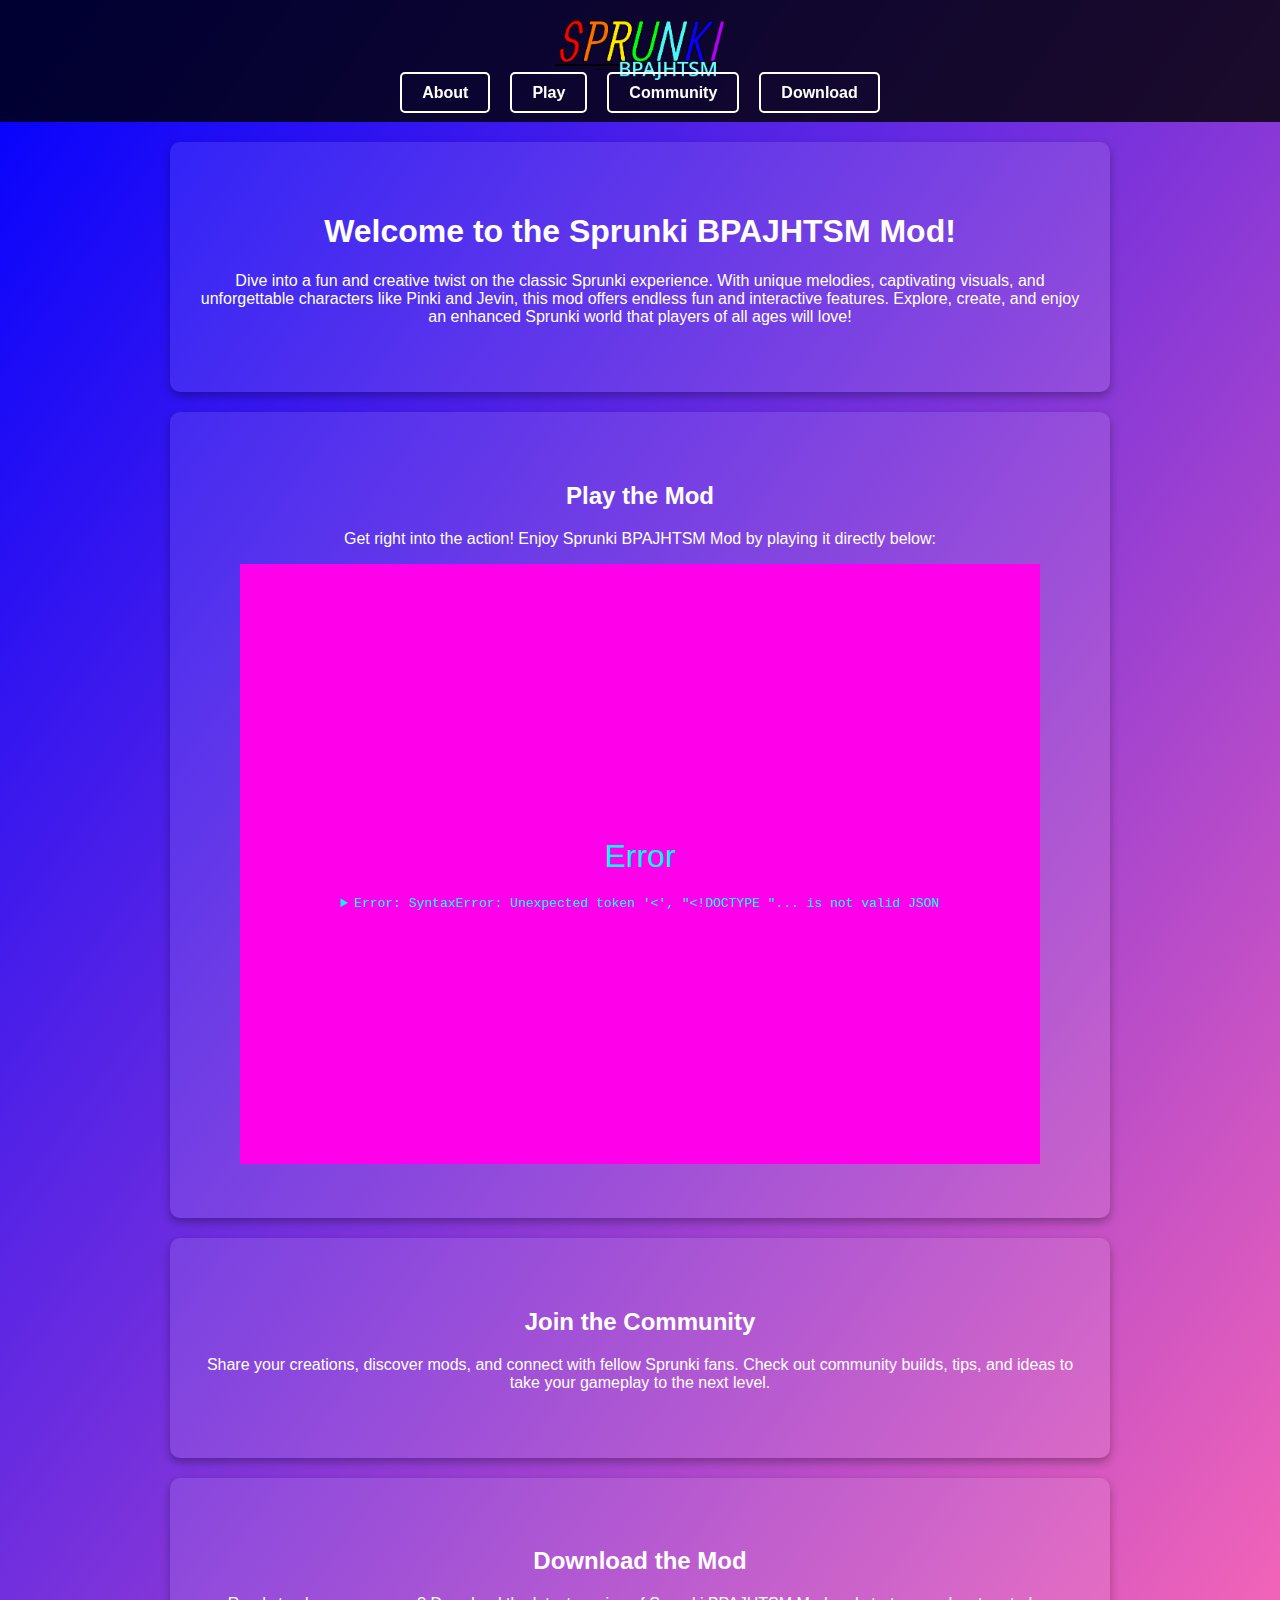
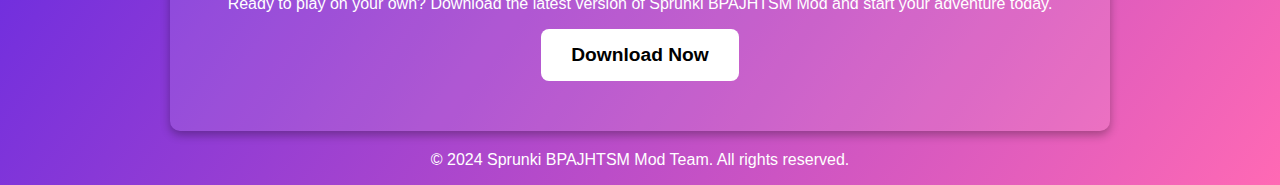
==== index.html @ 32e064cf "Creating the website" ====
<!DOCTYPE html>
<html lang="en">
<head>
    <meta charset="UTF-8">
    <meta name="viewport" content="width=device-width, initial-scale=1.0">
    <title>Sprunki BPAJHTSM Mod Official Website</title>
    <link rel="stylesheet" href="styles.css">
    <!-- Add Favicon -->
    <link rel="icon" href="favicon.ico" type="image/x-icon">
</head>
<body>
    <header>
        <div class="logo">
            <img src="logo.png" alt="Sprunki BPAJHTSM Logo">
        </div>
        <nav>
            <ul>
                <li><a href="#about">About</a></li>
                <li><a href="#play">Play</a></li>
                <li><a href="#community">Community</a></li>
                <li><a href="#download">Download</a></li>
            </ul>
        </nav>
    </header>

    <main>
        <!-- About Section -->
        <section id="about">
            <h1>Welcome to the Sprunki BPAJHTSM Mod!</h1>
            <p>
                Dive into a fun and creative twist on the classic Sprunki experience. With unique melodies, captivating visuals, and unforgettable characters like Pinki and Jevin, this mod offers endless fun and interactive features. Explore, create, and enjoy an enhanced Sprunki world that players of all ages will love!
            </p>
        </section>

        <!-- Play Section -->
        <section id="play">
            <h2>Play the Mod</h2>
            <p>Get right into the action! Enjoy Sprunki BPAJHTSM Mod by playing it directly below:</p>
            <iframe src="sprunki.html" width="800" height="600" frameborder="0"></iframe>
        </section>

        <!-- Community Section -->
        <section id="community">
            <h2>Join the Community</h2>
            <p>
                Share your creations, discover mods, and connect with fellow Sprunki fans. Check out community builds, tips, and ideas to take your gameplay to the next level.
            </p>
        </section>

<!-- Download Section -->
<section id="download">
    <h2>Download the Mod</h2>
    <p>
        Ready to play on your own? Download the latest version of Sprunki BPAJHTSM Mod and start your adventure today.
    </p>
    <a href="https://mega.nz/file/VpZQjZJD#q3RpMnLKEOJIJ-ZSaK1h4yqAZxAssyLnN-aZZOMC8-c" class="download-button" target="_blank">
        Download Now
    </a>
</section>

    </main>

    <footer>
        <p>&copy; 2024 Sprunki BPAJHTSM Mod Team. All rights reserved.</p>
    </footer>
</body>
</html>
---- styles.css ----
/* General Page Styling */
body {
    margin: 0;
    font-family: Arial, sans-serif;
    background: linear-gradient(to bottom right, #0000ff, #ff69b4); /* Blue to pink gradient */
    color: white;
    text-align: center;
}

/* Header Styling */
header {
    background: rgba(0, 0, 0, 0.8); /* Semi-transparent black background */
    padding: 20px;
    position: sticky;
    top: 0;
    z-index: 10;
}

header .logo img {
    max-height: 60px;
}

header nav ul {
    list-style-type: none;
    margin: 0;
    padding: 0;
    display: flex;
    justify-content: center;
    gap: 20px;
}

header nav ul li {
    display: inline;
}

header nav ul li a {
    text-decoration: none;
    color: white;
    font-weight: bold;
    padding: 10px 20px;
    border: 2px solid white;
    border-radius: 5px;
    transition: background-color 0.3s ease, color 0.3s ease;
}

header nav ul li a:hover {
    background-color: white;
    color: black;
}

/* Section Styling */
section {
    padding: 50px 20px;
    margin: 20px auto;
    max-width: 900px;
    background: rgba(255, 255, 255, 0.1); /* Semi-transparent white */
    border-radius: 10px;
    box-shadow: 0 4px 10px rgba(0, 0, 0, 0.3);
}

/* Buttons Styling */
a.download-button {
    display: inline-block;
    text-decoration: none;
    background: white;
    color: black;
    font-weight: bold;
    padding: 15px 30px;
    border: none;
    border-radius: 8px;
    font-size: 1.2em;
    transition: transform 0.2s ease, background-color 0.3s ease;
}

/* Button Hover Effect */
a.download-button:hover {
    transform: scale(1.1); /* Enlarge button on hover */
    background: #ff69b4; /* Change background to pink */
    color: white;
}
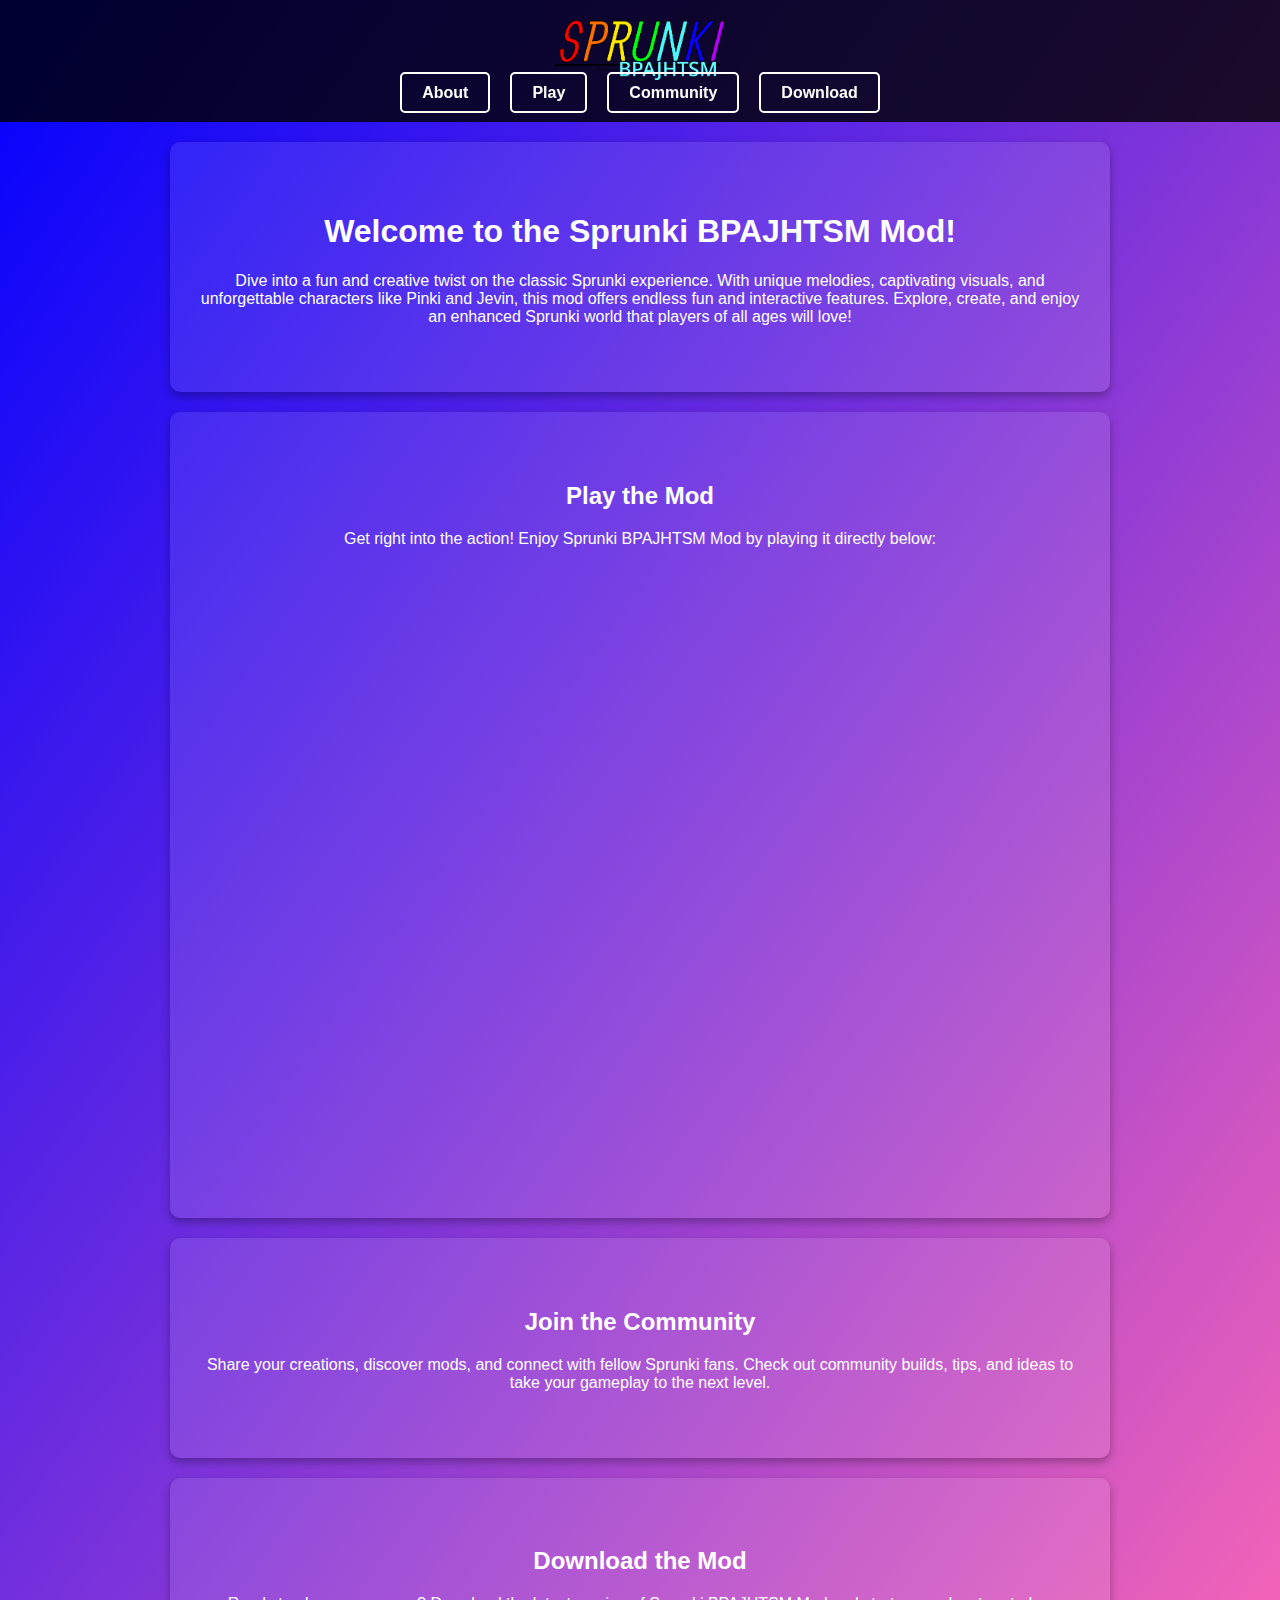
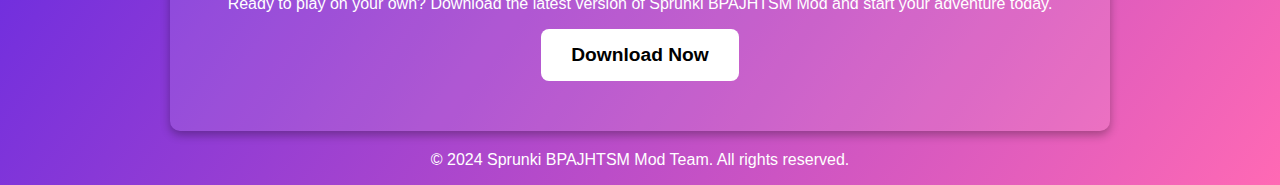
==== commit 4e155351: "Update index.html" ====
--- a/index.html
+++ b/index.html
@@ -36,7 +36,7 @@
         <section id="play">
             <h2>Play the Mod</h2>
             <p>Get right into the action! Enjoy Sprunki BPAJHTSM Mod by playing it directly below:</p>
-            <iframe src="sprunki.html" width="800" height="600" frameborder="0"></iframe>
+            <iframe src="https://itch.io/embed-upload/12126116?color=f571ff" width="800" height="600" frameborder="0"></iframe>
         </section>
 
         <!-- Community Section -->
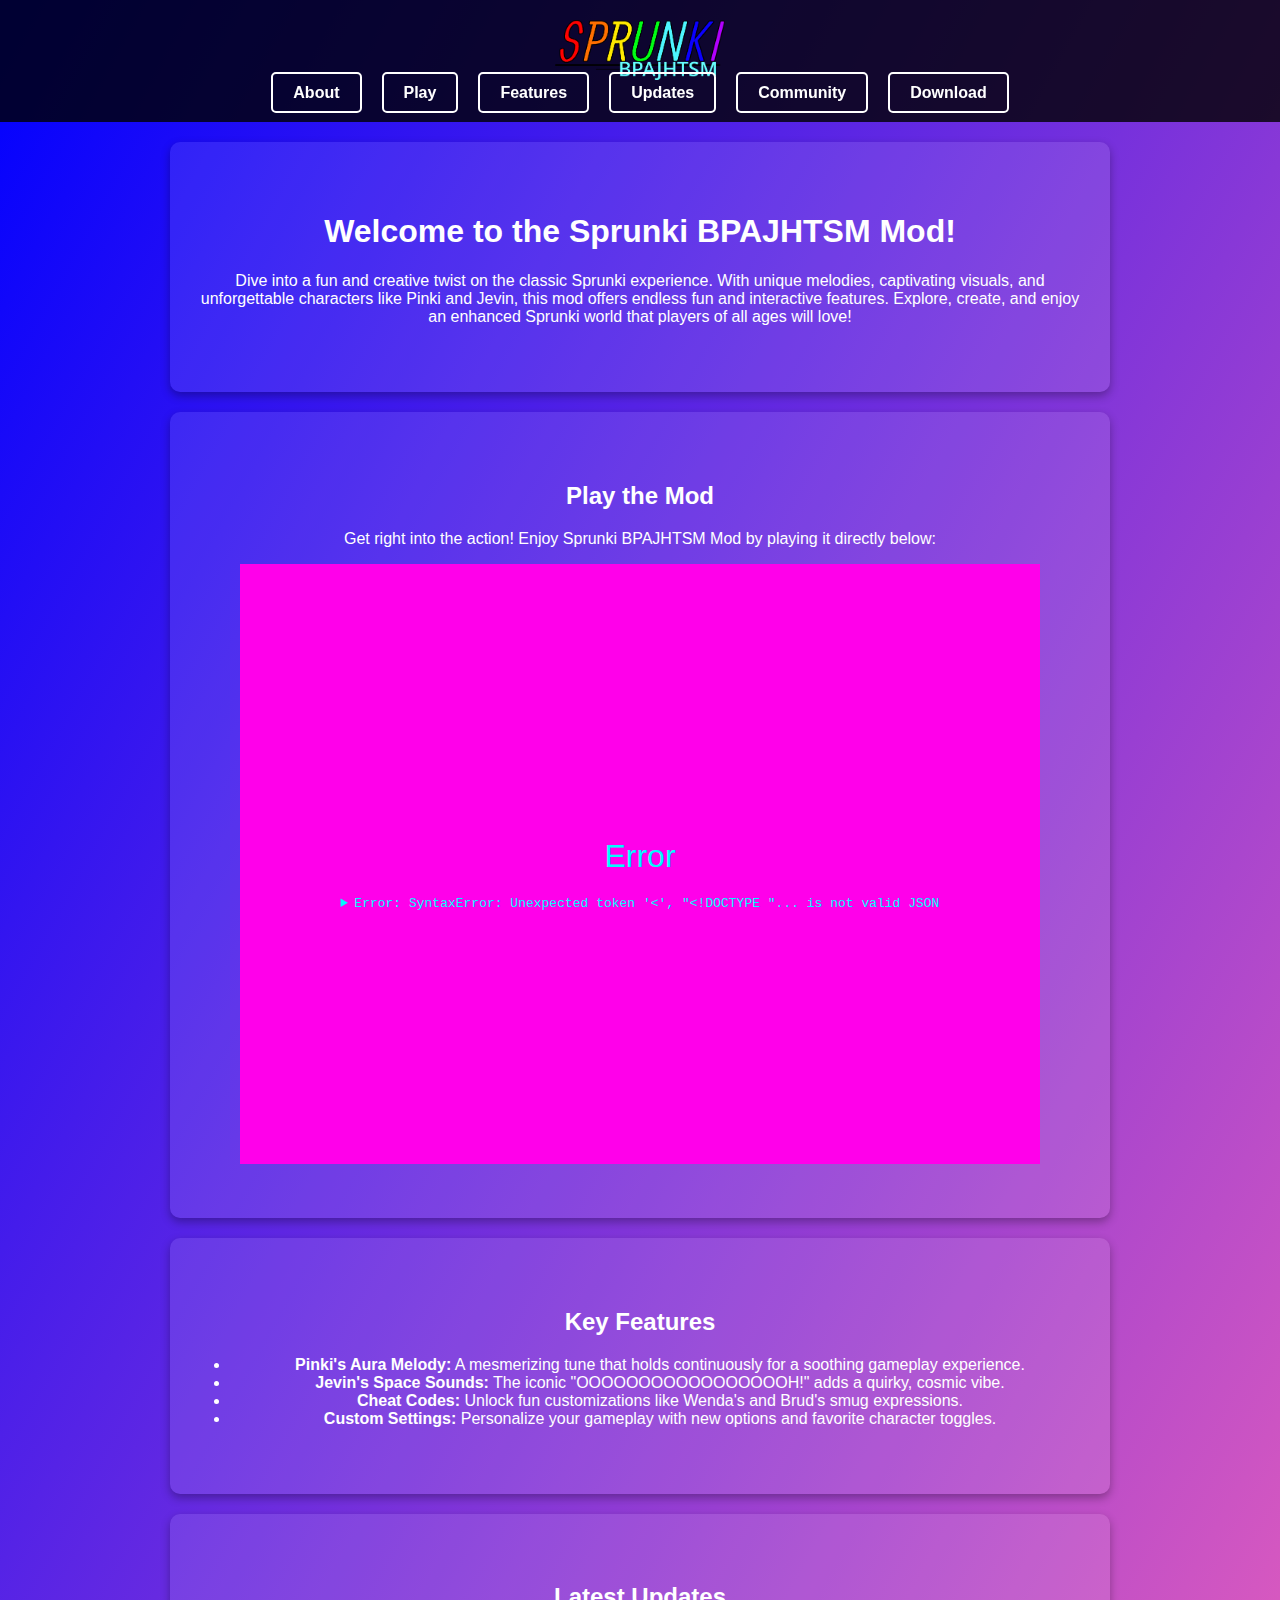
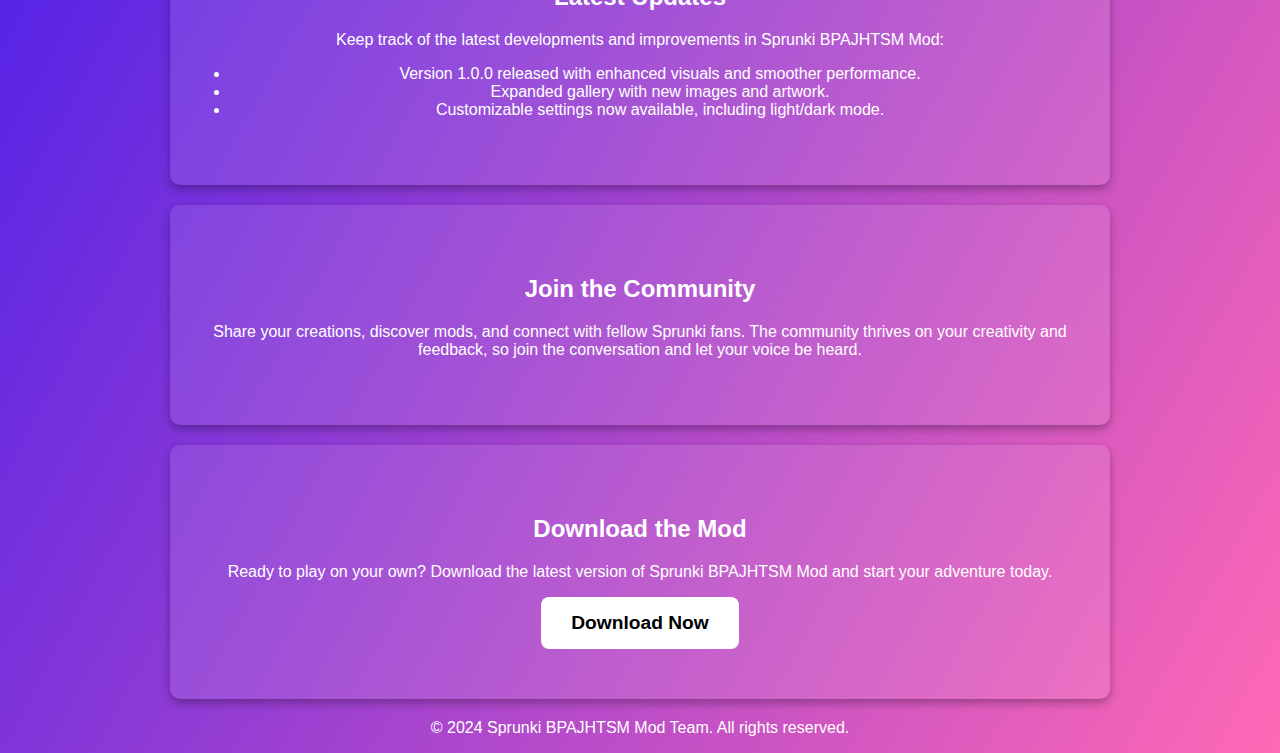
==== commit a1a96328: "Update index.html" ====
--- a/index.html
+++ b/index.html
@@ -5,7 +5,6 @@
     <meta name="viewport" content="width=device-width, initial-scale=1.0">
     <title>Sprunki BPAJHTSM Mod Official Website</title>
     <link rel="stylesheet" href="styles.css">
-    <!-- Add Favicon -->
     <link rel="icon" href="favicon.ico" type="image/x-icon">
 </head>
 <body>
@@ -17,6 +16,8 @@
             <ul>
                 <li><a href="#about">About</a></li>
                 <li><a href="#play">Play</a></li>
+                <li><a href="#features">Features</a></li>
+                <li><a href="#updates">Updates</a></li>
                 <li><a href="#community">Community</a></li>
                 <li><a href="#download">Download</a></li>
             </ul>
@@ -36,28 +37,51 @@
         <section id="play">
             <h2>Play the Mod</h2>
             <p>Get right into the action! Enjoy Sprunki BPAJHTSM Mod by playing it directly below:</p>
-            <iframe src="https://itch.io/embed-upload/12126116?color=f571ff" width="800" height="600" frameborder="0"></iframe>
+            <iframe src="sprunki.html" width="800" height="600" frameborder="0"></iframe>
+        </section>
+
+        <!-- Features Section -->
+        <section id="features">
+            <h2>Key Features</h2>
+            <ul>
+                <li><strong>Pinki's Aura Melody:</strong> A mesmerizing tune that holds continuously for a soothing gameplay experience.</li>
+                <li><strong>Jevin's Space Sounds:</strong> The iconic "OOOOOOOOOOOOOOOOOH!" adds a quirky, cosmic vibe.</li>
+                <li><strong>Cheat Codes:</strong> Unlock fun customizations like Wenda's and Brud's smug expressions.</li>
+                <li><strong>Custom Settings:</strong> Personalize your gameplay with new options and favorite character toggles.</li>
+            </ul>
+        </section>
+
+        <!-- Updates Section -->
+        <section id="updates">
+            <h2>Latest Updates</h2>
+            <p>
+                Keep track of the latest developments and improvements in Sprunki BPAJHTSM Mod:
+            </p>
+            <ul>
+                <li>Version 1.0.0 released with enhanced visuals and smoother performance.</li>
+                <li>Expanded gallery with new images and artwork.</li>
+                <li>Customizable settings now available, including light/dark mode.</li>
+            </ul>
         </section>
 
         <!-- Community Section -->
         <section id="community">
             <h2>Join the Community</h2>
             <p>
-                Share your creations, discover mods, and connect with fellow Sprunki fans. Check out community builds, tips, and ideas to take your gameplay to the next level.
+                Share your creations, discover mods, and connect with fellow Sprunki fans. The community thrives on your creativity and feedback, so join the conversation and let your voice be heard.
             </p>
         </section>
 
-<!-- Download Section -->
-<section id="download">
-    <h2>Download the Mod</h2>
-    <p>
-        Ready to play on your own? Download the latest version of Sprunki BPAJHTSM Mod and start your adventure today.
-    </p>
-    <a href="https://mega.nz/file/VpZQjZJD#q3RpMnLKEOJIJ-ZSaK1h4yqAZxAssyLnN-aZZOMC8-c" class="download-button" target="_blank">
-        Download Now
-    </a>
-</section>
-
+        <!-- Download Section -->
+        <section id="download">
+            <h2>Download the Mod</h2>
+            <p>
+                Ready to play on your own? Download the latest version of Sprunki BPAJHTSM Mod and start your adventure today.
+            </p>
+            <a href="https://mega.nz/file/VpZQjZJD#q3RpMnLKEOJIJ-ZSaK1h4yqAZxAssyLnN-aZZOMC8-c" class="download-button" target="_blank">
+                Download Now
+            </a>
+        </section>
     </main>
 
     <footer>
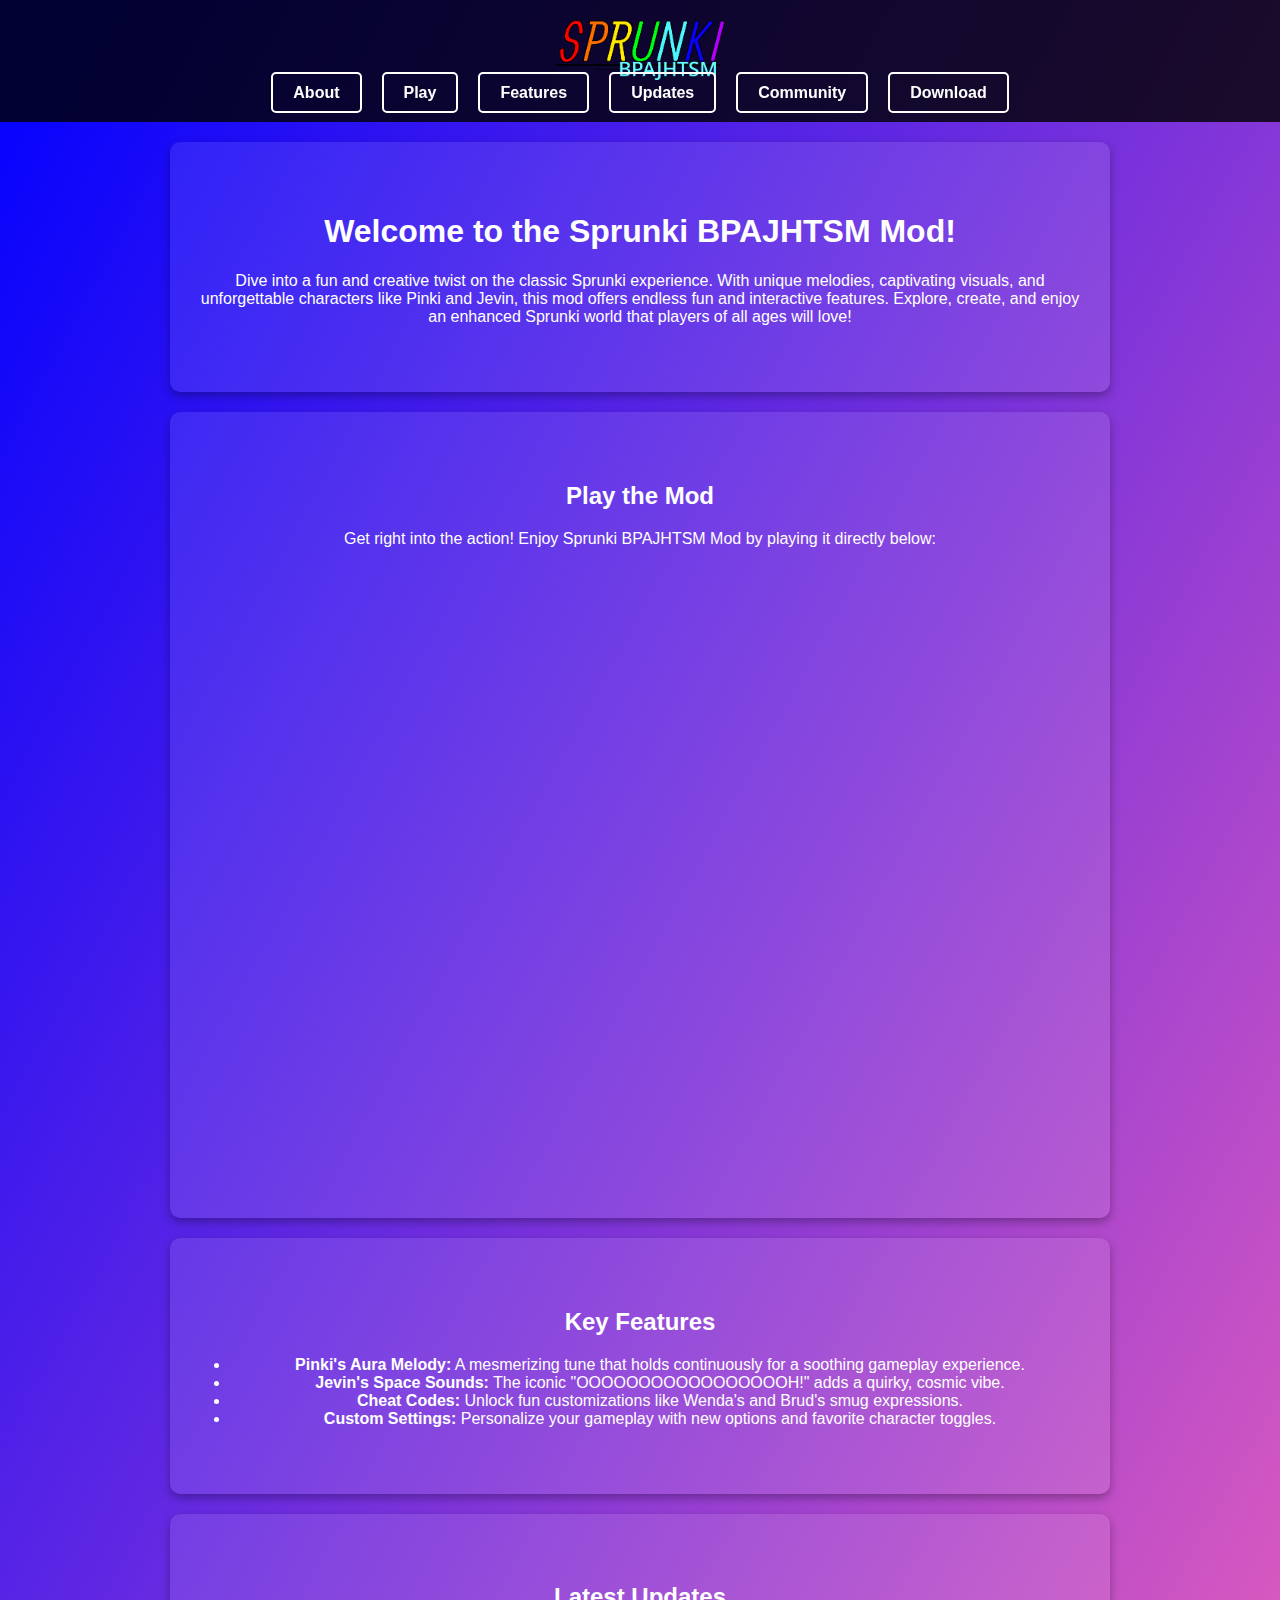
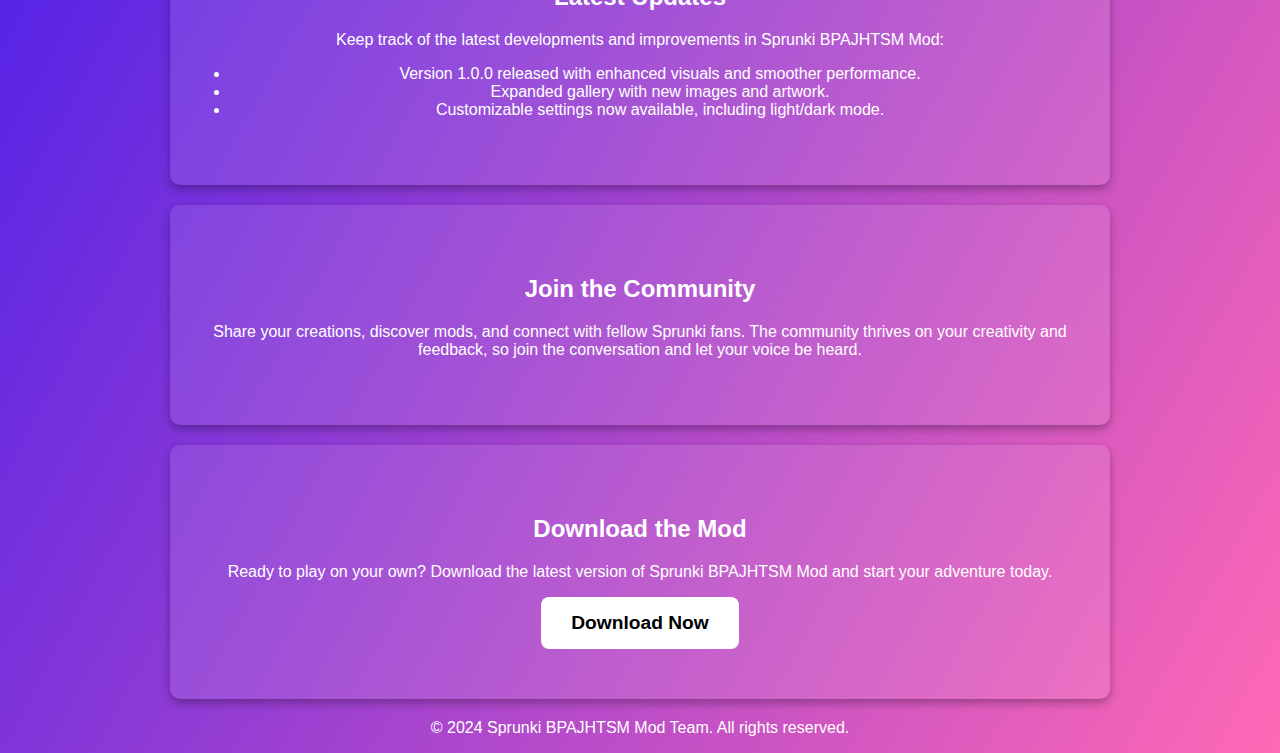
==== commit 230a4fe0: "Update index.html" ====
--- a/index.html
+++ b/index.html
@@ -37,7 +37,7 @@
         <section id="play">
             <h2>Play the Mod</h2>
             <p>Get right into the action! Enjoy Sprunki BPAJHTSM Mod by playing it directly below:</p>
-            <iframe src="sprunki.html" width="800" height="600" frameborder="0"></iframe>
+            <iframe src="https://itch.io/embed-upload/12126116?color=f571ff" width="800" height="600" frameborder="0"></iframe>
         </section>
 
         <!-- Features Section -->
